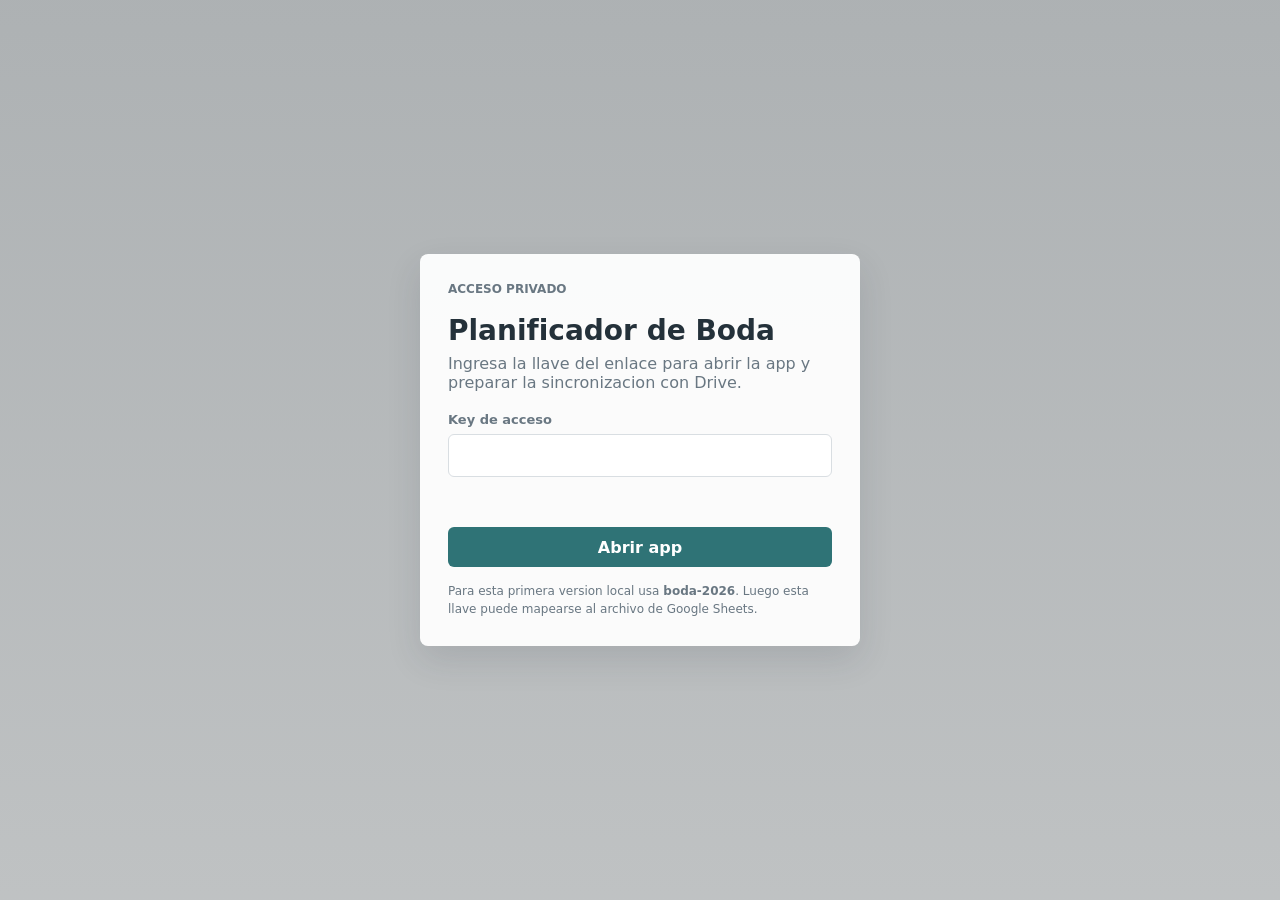
==== index.html @ 95a2a5c6 "Enable Android home screen icon" ====
<!doctype html>
<html lang="es">
  <head>
    <meta charset="UTF-8" />
    <meta name="viewport" content="width=device-width, initial-scale=1.0" />
    <meta name="theme-color" content="#2f7376" />
    <meta name="application-name" content="Plan Boda" />
    <meta name="mobile-web-app-capable" content="yes" />
    <title>Planificador de Boda</title>
    <link rel="manifest" href="./manifest.webmanifest?v=20260608-1" />
    <link rel="icon" type="image/svg+xml" href="./assets/app-icon.svg?v=20260608-1" />
    <link rel="apple-touch-icon" href="./assets/app-icon.svg?v=20260608-1" />
    <link rel="stylesheet" href="./styles.css?v=20260605-1" />
    <link rel="stylesheet" href="./sync.css?v=20260603-5" />
    <link rel="stylesheet" href="./menu-upgrade.css?v=20260603-5" />
    <link rel="stylesheet" href="./photos.css?v=20260605-1" />
  </head>
  <body>
    <div id="app" class="app-shell"></div>
    <div id="modal-root"></div>
    <script src="./app.js?v=20260605-2" defer></script>
    <script src="./extension-registry.js?v=20260605-2" defer></script>
    <script src="./description-upgrade.js?v=20260605-2" defer></script>
    <script src="./photos.js?v=20260605-2" defer></script>
  </body>
</html>
---- styles.css ----
:root {
  --ink: #24313a;
  --muted: #697782;
  --line: #d9dee2;
  --paper: #fbfaf8;
  --panel: #ffffff;
  --rose: #c46f6f;
  --rose-dark: #8f4747;
  --teal: #2f7376;
  --teal-soft: #e7f3f2;
  --gold: #b48a2c;
  --gold-soft: #fff4cf;
  --danger: #b42318;
  --danger-soft: #fee4e2;
  --ok: #18804f;
  --ok-soft: #dcfae6;
  --shadow: 0 14px 35px rgba(31, 45, 61, 0.12);
  color-scheme: light;
  font-family:
    Inter, ui-sans-serif, system-ui, -apple-system, BlinkMacSystemFont, "Segoe UI",
    sans-serif;
}

* {
  box-sizing: border-box;
}

body {
  margin: 0;
  min-width: 320px;
  min-height: 100vh;
  background: var(--paper);
  color: var(--ink);
}

button,
input,
select,
textarea {
  font: inherit;
}

button {
  border: 0;
  cursor: pointer;
}

.app-shell {
  min-height: 100vh;
}

.locked {
  display: grid;
  min-height: 100vh;
  place-items: center;
  padding: 24px;
  background:
    linear-gradient(rgba(36, 49, 58, 0.36), rgba(36, 49, 58, 0.28)),
    url("https://images.unsplash.com/photo-1519741497674-611481863552?auto=format&fit=crop&w=1800&q=80")
      center / cover;
}

.access-panel {
  width: min(100%, 440px);
  padding: 28px;
  border-radius: 8px;
  background: rgba(255, 255, 255, 0.94);
  box-shadow: var(--shadow);
}

.access-panel h1 {
  margin: 0 0 8px;
  font-size: 28px;
  line-height: 1.08;
}

.access-panel p {
  margin: 0 0 20px;
  color: var(--muted);
}

.field {
  display: grid;
  gap: 7px;
}

.field span {
  color: var(--muted);
  font-size: 13px;
  font-weight: 700;
}

.field input,
.field select,
.field textarea {
  width: 100%;
  border: 1px solid var(--line);
  border-radius: 6px;
  padding: 11px 12px;
  background: #fff;
  color: var(--ink);
  outline-color: var(--teal);
}

.field textarea {
  min-height: 96px;
  resize: vertical;
}

.hint {
  color: var(--muted);
  font-size: 12px;
  line-height: 1.45;
}

.error {
  color: var(--danger);
  font-size: 13px;
  min-height: 18px;
}

.main-layout {
  display: grid;
  grid-template-columns: 248px minmax(0, 1fr);
  min-height: 100vh;
}

.sidebar {
  position: sticky;
  top: 0;
  height: 100vh;
  padding: 22px 18px;
  border-right: 1px solid var(--line);
  background: #fff;
}

.brand {
  display: grid;
  gap: 3px;
  margin-bottom: 24px;
}

.brand strong {
  font-size: 19px;
}

.brand span {
  color: var(--muted);
  font-size: 13px;
}

.nav {
  display: grid;
  gap: 8px;
}

.nav button {
  display: flex;
  align-items: center;
  justify-content: flex-start;
  gap: 10px;
  width: 100%;
  min-height: 42px;
  border-radius: 6px;
  padding: 0 12px;
  color: var(--ink);
  background: transparent;
  text-align: left;
}

.nav button.active {
  background: var(--teal-soft);
  color: #174e50;
  font-weight: 800;
}

.sync-box {
  position: absolute;
  right: 18px;
  bottom: 18px;
  left: 18px;
  display: grid;
  gap: 8px;
  padding-top: 16px;
  border-top: 1px solid var(--line);
}

.sync-box small {
  color: var(--muted);
  line-height: 1.35;
}

.content {
  min-width: 0;
  padding: 28px;
}

.topbar {
  display: flex;
  align-items: flex-start;
  justify-content: space-between;
  gap: 16px;
  margin-bottom: 22px;
}

.kicker {
  margin: 0 0 6px;
  color: var(--teal);
  font-size: 12px;
  font-weight: 900;
  letter-spacing: 0;
  text-transform: uppercase;
}

h1,
h2,
h3 {
  margin: 0;
  letter-spacing: 0;
}

h1 {
  font-size: clamp(26px, 4vw, 40px);
  line-height: 1.05;
}

h2 {
  font-size: 22px;
}

h3 {
  font-size: 16px;
}

.subtitle {
  max-width: 760px;
  margin: 8px 0 0;
  color: var(--muted);
  line-height: 1.5;
}

.actions {
  display: flex;
  flex-wrap: wrap;
  gap: 10px;
  justify-content: flex-end;
}

.btn {
  display: inline-flex;
  align-items: center;
  justify-content: center;
  gap: 8px;
  min-height: 40px;
  border-radius: 6px;
  padding: 0 14px;
  border: 1px solid transparent;
  background: var(--teal);
  color: #fff;
  font-weight: 800;
  white-space: nowrap;
}

.btn.secondary {
  border-color: var(--line);
  background: #fff;
  color: var(--ink);
}

.btn.danger {
  background: var(--danger);
}

.btn.ghost {
  background: transparent;
  color: var(--teal);
}

.icon-btn {
  width: 36px;
  min-width: 36px;
  height: 36px;
  border-radius: 6px;
  border: 1px solid var(--line);
  background: #fff;
  color: var(--ink);
  font-weight: 900;
}

.action-btn {
  display: inline-flex;
  align-items: center;
  justify-content: center;
  min-height: 36px;
  border-radius: 6px;
  border: 1px solid var(--line);
  padding: 0 10px;
  background: #fff;
  color: var(--teal);
  font-size: 13px;
  font-weight: 900;
}

.danger-text {
  color: var(--danger);
}

.grid {
  display: grid;
  gap: 16px;
}

.home-grid {
  grid-template-columns: repeat(3, minmax(0, 1fr));
}

.summary-grid {
  grid-template-columns: repeat(4, minmax(0, 1fr));
}

.card {
  border: 1px solid var(--line);
  border-radius: 8px;
  background: var(--panel);
  box-shadow: 0 1px 0 rgba(31, 45, 61, 0.03);
}

.menu-card {
  display: grid;
  gap: 14px;
  align-content: start;
  min-height: 180px;
  padding: 18px;
}

.menu-card .symbol {
  display: grid;
  width: 40px;
  height: 40px;
  place-items: center;
  border-radius: 6px;
  background: var(--gold-soft);
  color: var(--gold);
  font-weight: 900;
}

.menu-card p,
.metric p,
.category-row p {
  margin: 0;
  color: var(--muted);
  line-height: 1.45;
}

.metric {
  padding: 16px;
}

.metric strong {
  display: block;
  margin-top: 6px;
  font-size: 26px;
}

.toolbar {
  display: flex;
  flex-wrap: wrap;
  align-items: center;
  justify-content: space-between;
  gap: 12px;
  margin: 18px 0;
}

.filters {
  display: flex;
  flex-wrap: wrap;
  gap: 10px;
}

.filters input,
.filters select {
  min-height: 40px;
  border: 1px solid var(--line);
  border-radius: 6px;
  padding: 0 11px;
  background: #fff;
}

.category-list {
  display: grid;
  gap: 12px;
}

.category-panel {
  overflow: hidden;
}

.category-row {
  display: grid;
  grid-template-columns: 220px minmax(0, 1fr) auto;
  gap: 16px;
  align-items: center;
  padding: 14px;
}

.category-toggle {
  display: flex;
  align-items: center;
  gap: 12px;
  min-height: 44px;
  border-radius: 6px;
  background: transparent;
  color: var(--ink);
  text-align: left;
}

.category-toggle > span:first-child {
  display: grid;
  width: 28px;
  height: 28px;
  place-items: center;
  border: 1px solid var(--line);
  border-radius: 6px;
  font-size: 18px;
  font-weight: 900;
}

.category-title {
  display: grid;
  gap: 5px;
}

.category-title small {
  color: var(--muted);
  font-weight: 600;
}

.category-detail {
  display: grid;
  gap: 10px;
  padding: 0 14px 14px;
}

.vendor-item {
  display: grid;
  grid-template-columns: minmax(0, 1fr) 240px auto;
  gap: 14px;
  align-items: center;
  padding: 12px;
  border: 1px solid var(--line);
  border-radius: 8px;
  background: #fff;
}

.vendor-item p {
  margin: 4px 0 10px;
  color: var(--muted);
  line-height: 1.4;
}

.vendor-description a {
  color: var(--teal);
  font-weight: 800;
}

.link-button {
  display: inline;
  margin-left: 6px;
  padding: 0;
  background: transparent;
  color: var(--teal);
  font-weight: 900;
  text-decoration: underline;
}

.rating-summary {
  display: grid;
  gap: 8px;
  color: var(--muted);
  font-size: 14px;
  font-weight: 800;
}

.stars {
  color: var(--gold);
  font-size: 20px;
  letter-spacing: 1px;
  line-height: 1;
  white-space: nowrap;
}

.chips {
  display: flex;
  flex-wrap: wrap;
  gap: 8px;
}

.chip {
  display: inline-flex;
  align-items: center;
  min-height: 28px;
  border-radius: 999px;
  padding: 0 10px;
  background: #f2f4f7;
  color: var(--ink);
  font-size: 12px;
  font-weight: 800;
}

.chip.ok {
  background: var(--ok-soft);
  color: var(--ok);
}

.chip.warn {
  background: var(--gold-soft);
  color: #8a6418;
}

.chip.danger {
  background: var(--danger-soft);
  color: var(--danger);
}

.table-wrap {
  overflow-x: auto;
  border: 1px solid var(--line);
  border-radius: 8px;
  background: #fff;
}

table {
  width: 100%;
  min-width: 760px;
  border-collapse: collapse;
}

th,
td {
  padding: 12px;
  border-bottom: 1px solid var(--line);
  text-align: left;
  vertical-align: top;
}

th {
  color: var(--muted);
  font-size: 12px;
  text-transform: uppercase;
}

td strong {
  display: block;
}

.row-actions {
  display: flex;
  gap: 8px;
  justify-content: flex-end;
}

.budget-row {
  display: grid;
  grid-template-columns: 180px minmax(0, 1fr) 120px 120px 120px auto;
  gap: 12px;
  align-items: center;
  padding: 14px;
}

.bar {
  height: 10px;
  overflow: hidden;
  border-radius: 999px;
  background: #edf0f2;
}

.bar span {
  display: block;
  height: 100%;
  background: var(--teal);
}

.modal-backdrop {
  position: fixed;
  inset: 0;
  z-index: 20;
  display: grid;
  place-items: center;
  padding: 20px;
  background: rgba(20, 27, 32, 0.48);
}

.modal {
  width: min(100%, 720px);
  max-height: min(92vh, 860px);
  overflow: auto;
  border-radius: 8px;
  background: #fff;
  box-shadow: var(--shadow);
}

.modal.small {
  width: min(100%, 440px);
}

.modal-head,
.modal-foot {
  display: flex;
  align-items: center;
  justify-content: space-between;
  gap: 12px;
  padding: 18px;
  border-bottom: 1px solid var(--line);
}

.modal-foot {
  border-top: 1px solid var(--line);
  border-bottom: 0;
  justify-content: flex-end;
}

.modal-body {
  display: grid;
  gap: 14px;
  padding: 18px;
}

.form-grid {
  display: grid;
  grid-template-columns: repeat(2, minmax(0, 1fr));
  gap: 14px;
}

.field.full {
  grid-column: 1 / -1;
}

.star-field {
  margin: 0;
  border: 0;
  padding: 0;
}

.star-rating {
  display: flex;
  flex-direction: row-reverse;
  justify-content: flex-end;
  gap: 4px;
  min-height: 52px;
  align-items: center;
}

.star-rating input {
  position: absolute;
  opacity: 0;
  pointer-events: none;
}

.star-rating span {
  color: #c5cbd1;
  display: grid;
  width: 42px;
  height: 42px;
  place-items: center;
  border-radius: 6px;
  font-size: 34px;
  line-height: 1;
  cursor: pointer;
}

.star-rating label:has(input:checked) span,
.star-rating label:has(input:checked) ~ label span,
.star-rating label:hover span,
.star-rating label:hover ~ label span {
  color: var(--gold);
}

.toast {
  position: fixed;
  right: 18px;
  bottom: 18px;
  z-index: 30;
  max-width: min(420px, calc(100vw - 36px));
  border-radius: 8px;
  border: 1px solid #b7ebc6;
  padding: 14px 16px;
  background: var(--ok-soft);
  color: #14532d;
  box-shadow: var(--shadow);
}

.empty {
  padding: 22px;
  border: 1px dashed var(--line);
  border-radius: 8px;
  color: var(--muted);
  background: #fff;
}

@media (max-width: 980px) {
  .main-layout {
    grid-template-columns: 1fr;
  }

  .sidebar {
    position: static;
    height: auto;
    padding: 14px;
  }

  .nav {
    grid-template-columns: repeat(4, minmax(0, 1fr));
  }

  .sync-box {
    position: static;
    margin-top: 12px;
  }

  .content {
    padding: 20px;
  }

  .home-grid,
  .summary-grid {
    grid-template-columns: repeat(2, minmax(0, 1fr));
  }

  .category-row,
  .budget-row {
    grid-template-columns: 1fr;
  }

  .vendor-item {
    grid-template-columns: minmax(0, 1fr) auto;
  }

  .rating-summary {
    grid-column: 1 / -1;
    grid-row: 2;
    grid-template-columns: repeat(2, minmax(0, 1fr));
    padding-top: 8px;
    border-top: 1px solid var(--line);
  }
}

@media (max-width: 640px) {
  .access-panel {
    padding: 20px;
  }

  .topbar,
  .toolbar {
    display: grid;
  }

  .actions,
  .filters {
    justify-content: stretch;
  }

  .actions .btn,
  .filters input,
  .filters select {
    width: 100%;
  }

  .nav {
    grid-template-columns: repeat(2, minmax(0, 1fr));
  }

  .home-grid,
  .summary-grid,
  .form-grid {
    grid-template-columns: 1fr;
  }

  .vendor-item {
    grid-template-columns: 1fr;
  }

  .rating-summary {
    grid-template-columns: 1fr;
  }

  .row-actions {
    justify-content: stretch;
  }

  .row-actions .action-btn {
    flex: 1;
  }

  .content {
    padding: 16px;
  }

  .modal-head,
  .modal-foot {
    align-items: stretch;
    flex-direction: column;
  }

  .modal-foot .btn {
    width: 100%;
  }
}
---- sync.css ----
.error-toast {
  border-color: #fecdca;
  background: var(--danger-soft);
  color: var(--danger);
}

.api-config {
  display: grid;
  gap: 8px;
}

.check-row {
  display: flex;
  align-items: center;
  gap: 8px;
  color: var(--ink);
  font-size: 13px;
  font-weight: 800;
}

.check-row input {
  width: 16px;
  height: 16px;
  accent-color: var(--teal);
}

.api-url-field {
  gap: 5px;
}

.api-url-field input[readonly] {
  background: #f6f7f8;
  color: var(--muted);
}
---- menu-upgrade.css ----
.app-bar {
  position: sticky;
  top: 0;
  z-index: 15;
  display: flex;
  align-items: center;
  gap: 10px;
  min-height: 64px;
  padding: 10px 18px;
  border-bottom: 1px solid var(--line);
  background: rgba(255, 255, 255, 0.96);
  backdrop-filter: blur(10px);
}

.menu-trigger,
.back-btn {
  display: inline-grid;
  width: 42px;
  min-width: 42px;
  height: 42px;
  place-items: center;
  border-radius: 6px;
  border: 1px solid var(--line);
  background: #fff;
  color: var(--ink);
}

.menu-trigger {
  gap: 5px;
  align-content: center;
}

.menu-trigger span {
  display: block;
  width: 18px;
  height: 2px;
  border-radius: 999px;
  background: currentColor;
}

.back-btn {
  font-size: 28px;
  line-height: 1;
}

.app-brand {
  min-width: 0;
  margin-right: auto;
}

.main-layout {
  display: block;
}

.drawer-scrim {
  position: fixed;
  inset: 0;
  z-index: 20;
  display: none;
  background: rgba(20, 27, 32, 0.42);
}

.drawer-scrim.open {
  display: block;
}

.sidebar.drawer-sidebar {
  position: fixed;
  top: 0;
  bottom: 0;
  left: 0;
  z-index: 25;
  display: flex;
  flex-direction: column;
  width: min(320px, calc(100vw - 44px));
  height: 100vh;
  padding: 18px;
  border-right: 1px solid var(--line);
  background: #fff;
  box-shadow: var(--shadow);
  overflow-y: auto;
  transform: translateX(-105%);
  transition: transform 180ms ease;
}

.sidebar.drawer-sidebar.open {
  transform: translateX(0);
}

.drawer-head {
  display: flex;
  align-items: flex-start;
  justify-content: space-between;
  gap: 12px;
  margin-bottom: 18px;
}

.drawer-head .brand {
  margin-bottom: 0;
}

.sidebar.drawer-sidebar .nav {
  display: grid;
  grid-template-columns: 1fr;
}

.sidebar.drawer-sidebar .sync-box {
  position: static;
  margin-top: auto;
}

@media (max-width: 980px) {
  .sidebar.drawer-sidebar {
    position: fixed;
    height: 100vh;
    padding: 18px;
  }

  .sidebar.drawer-sidebar .sync-box {
    position: static;
    margin-top: 0;
  }
}

@media (max-width: 640px) {
  .app-bar {
    min-height: 58px;
    padding: 8px 12px;
  }

  .app-brand strong {
    font-size: 16px;
  }

  .app-brand span {
    font-size: 12px;
  }
}
---- photos.css ----
.modal.wide {
  width: min(100%, 980px);
}

.inline-error {
  border: 1px solid #fecdca;
  border-radius: 8px;
  padding: 12px;
  background: var(--danger-soft);
  color: var(--danger);
  font-weight: 800;
}

.photo-manager {
  gap: 16px;
}

.photo-upload {
  display: grid;
  gap: 12px;
  border: 1px solid var(--line);
  border-radius: 8px;
  padding: 14px;
  background: #fff;
}

.photo-upload-actions {
  display: flex;
  flex-wrap: wrap;
  gap: 10px;
}

.photo-selected-files {
  display: grid;
  gap: 8px;
  border: 1px dashed var(--line);
  border-radius: 8px;
  padding: 10px;
  background: #fbfaf8;
  color: var(--muted);
  font-size: 13px;
}

.photo-selected-files strong {
  color: var(--ink);
}

.photo-selected-files ul {
  display: grid;
  gap: 5px;
  margin: 0;
  padding-left: 18px;
}

.photo-selected-files li span {
  color: var(--muted);
  font-size: 12px;
}

.photo-upload-progress {
  display: grid;
  gap: 8px;
}

.photo-progress-row {
  display: grid;
  grid-template-columns: minmax(0, 1fr) auto;
  gap: 10px;
  align-items: center;
  border: 1px solid var(--line);
  border-radius: 8px;
  padding: 9px 10px;
  background: #fff;
  color: var(--text);
  font-size: 13px;
}

.photo-progress-row span {
  overflow: hidden;
  text-overflow: ellipsis;
  white-space: nowrap;
}

.photo-progress-row strong {
  color: var(--muted);
  font-size: 12px;
}

.photo-progress-row[data-status="working"] {
  border-color: #8ecae6;
  background: #f0f9ff;
}

.photo-progress-row[data-status="done"] {
  border-color: #bbf7d0;
  background: #f0fdf4;
}

.photo-progress-row[data-status="error"] {
  border-color: #fecdca;
  background: var(--danger-soft);
}

.photo-progress-row[data-status="error"] strong {
  color: var(--danger);
}

.photo-grid {
  display: grid;
  grid-template-columns: repeat(auto-fill, minmax(180px, 1fr));
  gap: 12px;
}

.photo-card {
  overflow: hidden;
  border: 1px solid var(--line);
  border-radius: 8px;
  background: #fff;
}

.photo-card img {
  display: block;
  width: 100%;
  aspect-ratio: 4 / 3;
  object-fit: cover;
  background: #edf0f2;
}

.photo-card-body {
  display: grid;
  gap: 8px;
  padding: 10px;
}

.photo-card-body strong {
  overflow: hidden;
  text-overflow: ellipsis;
  white-space: nowrap;
}

.photo-card-body span {
  color: var(--muted);
  font-size: 12px;
  font-weight: 800;
}

.photo-card .row-actions {
  justify-content: stretch;
}

.photo-card .action-btn {
  flex: 1;
}
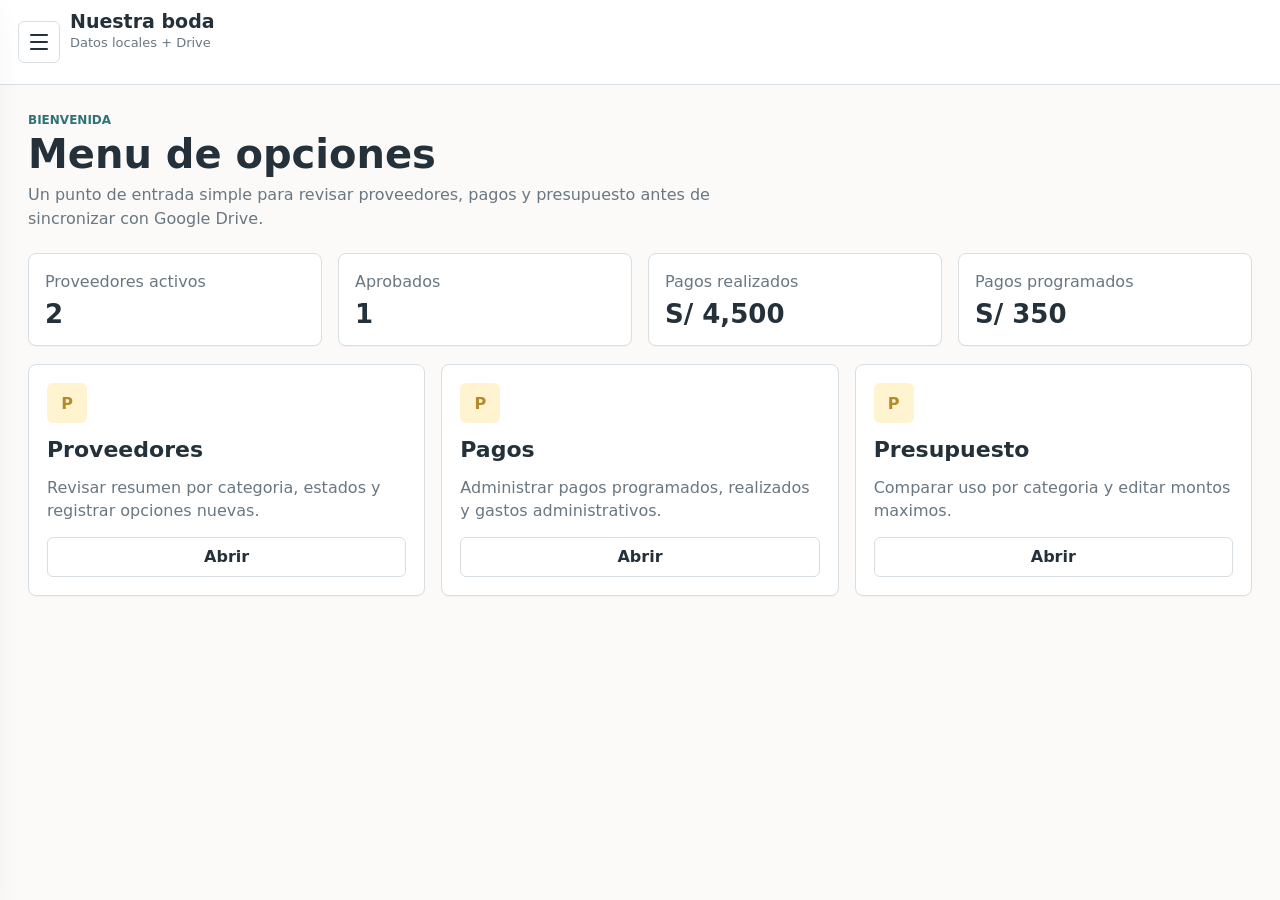
==== commit 846cb653: "Bust cache for default online sync" ====
--- a/index.html
+++ b/index.html
@@ -14,13 +14,17 @@
     <link rel="stylesheet" href="./sync.css?v=20260603-5" />
     <link rel="stylesheet" href="./menu-upgrade.css?v=20260603-5" />
     <link rel="stylesheet" href="./photos.css?v=20260605-1" />
+    <link rel="stylesheet" href="./whatsapp-description.css?v=20260608-1" />
   </head>
   <body>
     <div id="app" class="app-shell"></div>
     <div id="modal-root"></div>
+    <script src="./access-memory.js?v=20260608-1" defer></script>
     <script src="./app.js?v=20260605-2" defer></script>
+    <script src="./auto-push.js?v=20260609-2" defer></script>
     <script src="./extension-registry.js?v=20260605-2" defer></script>
-    <script src="./description-upgrade.js?v=20260605-2" defer></script>
+    <script src="./social-links.js?v=20260608-1" defer></script>
+    <script src="./description-upgrade.js?v=20260608-1" defer></script>
     <script src="./photos.js?v=20260605-2" defer></script>
   </body>
 </html>
--- a/whatsapp-description.css
+++ b/whatsapp-description.css
@@ -0,0 +1,79 @@
+.vendor-description {
+  margin: 6px 0 10px;
+}
+
+.whatsapp-thread {
+  display: grid;
+  gap: 8px;
+  margin: 8px 0 12px;
+}
+
+.whatsapp-thread-header {
+  display: flex;
+  flex-wrap: wrap;
+  gap: 6px;
+  align-items: center;
+}
+
+.whatsapp-meta-chip {
+  display: inline-flex;
+  align-items: center;
+  min-height: 24px;
+  border-radius: 999px;
+  padding: 0 8px;
+  background: var(--teal-soft);
+  color: #174e50;
+  font-size: 12px;
+  font-weight: 800;
+}
+
+.whatsapp-message {
+  display: grid;
+  gap: 5px;
+  padding: 10px 11px;
+  border: 1px solid var(--line);
+  border-radius: 8px;
+  background: #fbfaf8;
+}
+
+.whatsapp-message-head {
+  display: flex;
+  flex-wrap: wrap;
+  gap: 6px;
+  align-items: center;
+  color: var(--muted);
+  font-size: 12px;
+  font-weight: 800;
+}
+
+.whatsapp-author {
+  color: var(--teal);
+  font-weight: 900;
+}
+
+.whatsapp-time {
+  color: var(--muted);
+}
+
+.whatsapp-body {
+  color: var(--ink);
+  line-height: 1.45;
+  white-space: pre-wrap;
+}
+
+.whatsapp-body a,
+.vendor-description a {
+  color: var(--teal);
+  font-weight: 800;
+  word-break: break-word;
+}
+
+.vendor-description.plain-text {
+  white-space: pre-wrap;
+}
+
+@media (max-width: 640px) {
+  .whatsapp-message {
+    padding: 9px;
+  }
+}
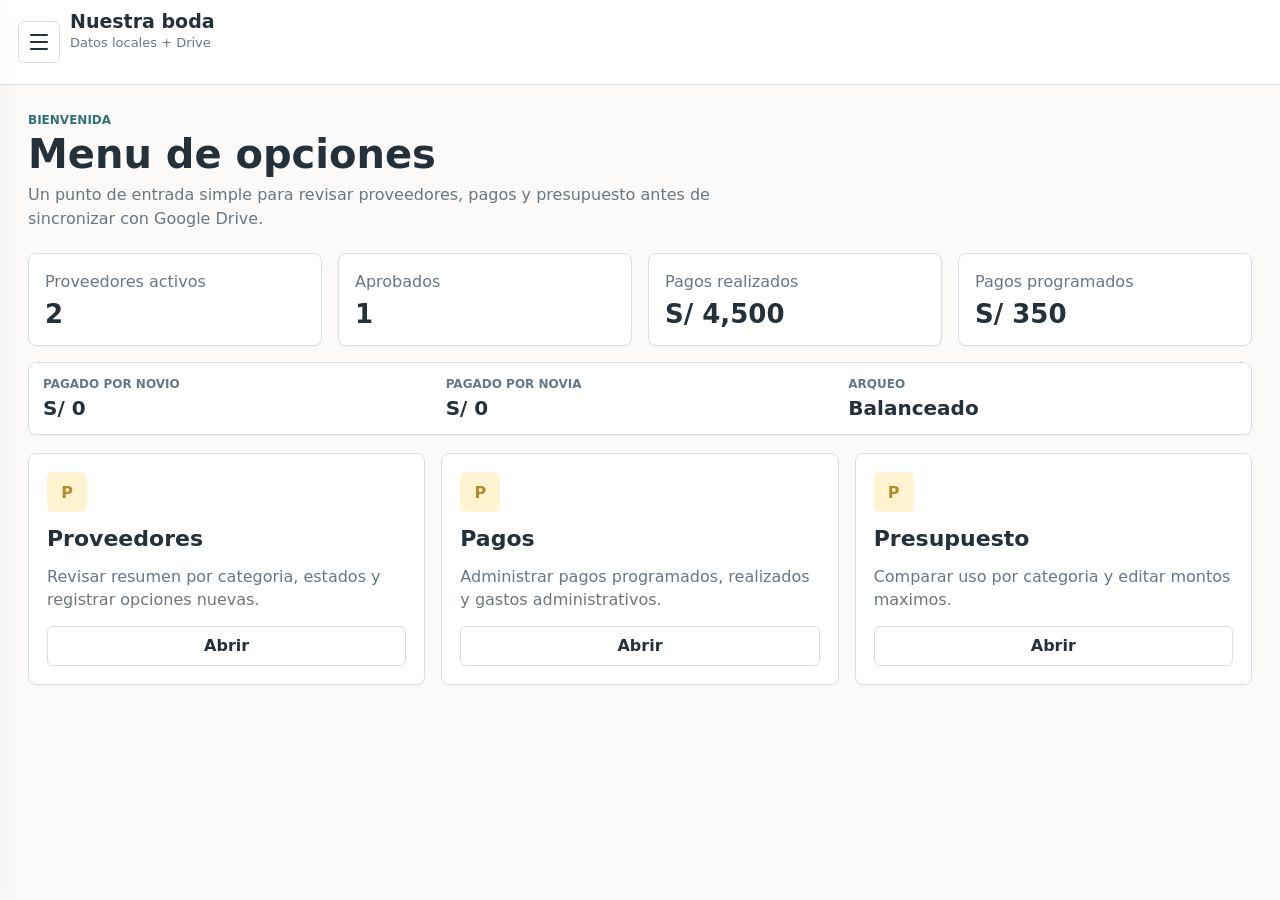
==== commit fb49d39c: "Load payment payer tracking extension" ====
--- a/index.html
+++ b/index.html
@@ -21,6 +21,7 @@
     <div id="modal-root"></div>
     <script src="./access-memory.js?v=20260608-1" defer></script>
     <script src="./app.js?v=20260605-2" defer></script>
+    <script src="./payment-payer.js?v=20260614-1" defer></script>
     <script src="./auto-push.js?v=20260609-2" defer></script>
     <script src="./extension-registry.js?v=20260605-2" defer></script>
     <script src="./social-links.js?v=20260608-1" defer></script>
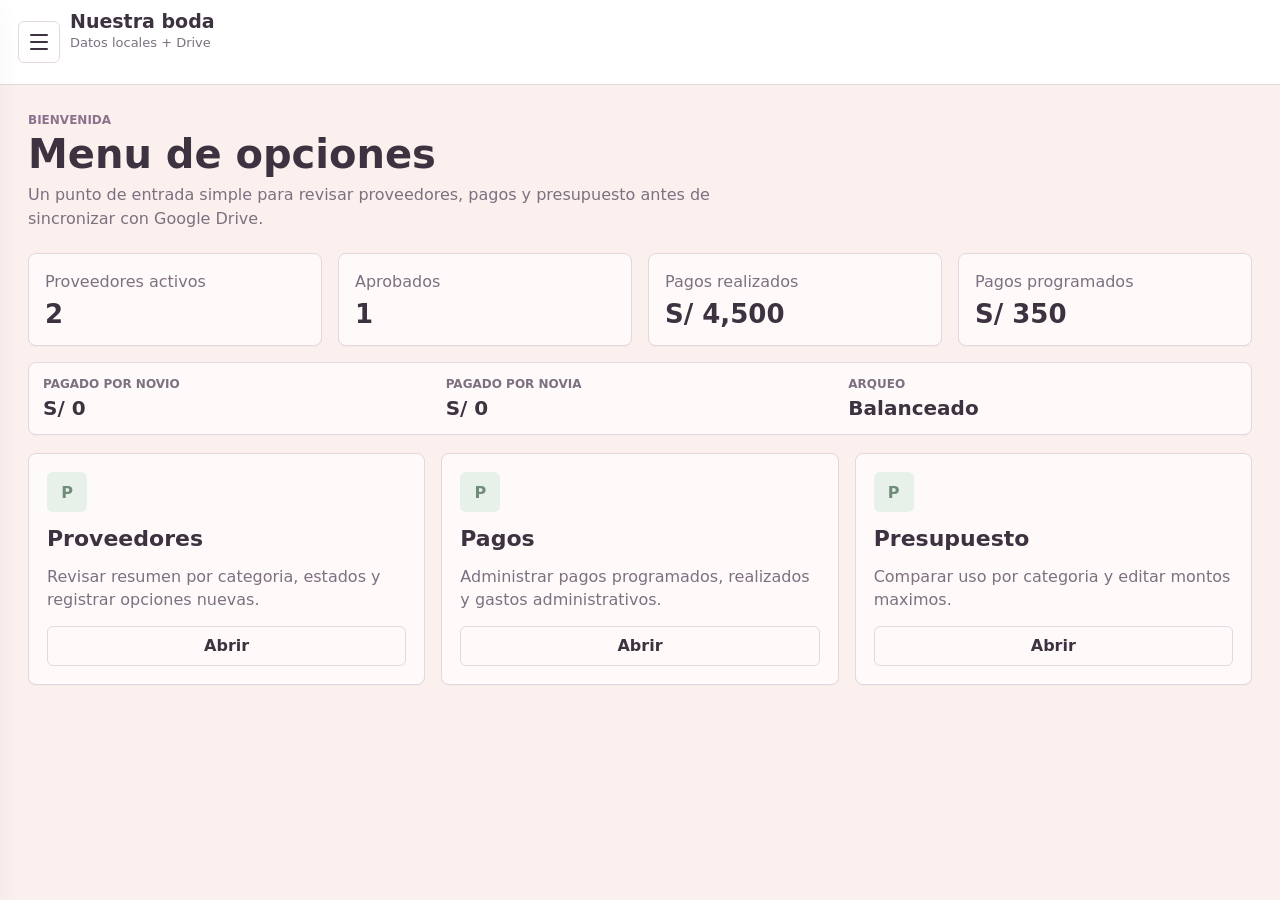
==== commit 7332b8be: "Bust cache for wedding floral palette" ====
--- a/index.html
+++ b/index.html
@@ -3,14 +3,14 @@
   <head>
     <meta charset="UTF-8" />
     <meta name="viewport" content="width=device-width, initial-scale=1.0" />
-    <meta name="theme-color" content="#2f7376" />
+    <meta name="theme-color" content="#8c728f" />
     <meta name="application-name" content="Plan Boda" />
     <meta name="mobile-web-app-capable" content="yes" />
     <title>Planificador de Boda</title>
     <link rel="manifest" href="./manifest.webmanifest?v=20260608-1" />
     <link rel="icon" type="image/svg+xml" href="./assets/app-icon.svg?v=20260608-1" />
     <link rel="apple-touch-icon" href="./assets/app-icon.svg?v=20260608-1" />
-    <link rel="stylesheet" href="./styles.css?v=20260605-1" />
+    <link rel="stylesheet" href="./styles.css?v=20260614-2" />
     <link rel="stylesheet" href="./sync.css?v=20260603-5" />
     <link rel="stylesheet" href="./menu-upgrade.css?v=20260603-5" />
     <link rel="stylesheet" href="./photos.css?v=20260605-1" />
--- a/styles.css
+++ b/styles.css
@@ -1,20 +1,20 @@
 :root {
-  --ink: #24313a;
-  --muted: #697782;
-  --line: #d9dee2;
-  --paper: #fbfaf8;
-  --panel: #ffffff;
-  --rose: #c46f6f;
-  --rose-dark: #8f4747;
-  --teal: #2f7376;
-  --teal-soft: #e7f3f2;
-  --gold: #b48a2c;
-  --gold-soft: #fff4cf;
-  --danger: #b42318;
-  --danger-soft: #fee4e2;
-  --ok: #18804f;
-  --ok-soft: #dcfae6;
-  --shadow: 0 14px 35px rgba(31, 45, 61, 0.12);
+  --ink: #3d3340;
+  --muted: #7d7080;
+  --line: #e4d7df;
+  --paper: #fbf0ee;
+  --panel: #fffafa;
+  --rose: #efc5c8;
+  --rose-dark: #8c728f;
+  --teal: #8c728f;
+  --teal-soft: #e9dfed;
+  --gold: #9db5a5;
+  --gold-soft: #e8f0ea;
+  --danger: #a94b5b;
+  --danger-soft: #f8dfe3;
+  --ok: #6f8d79;
+  --ok-soft: #e6f0e9;
+  --shadow: 0 14px 35px rgba(92, 75, 96, 0.14);
   color-scheme: light;
   font-family:
     Inter, ui-sans-serif, system-ui, -apple-system, BlinkMacSystemFont, "Segoe UI",
@@ -55,7 +55,7 @@
   place-items: center;
   padding: 24px;
   background:
-    linear-gradient(rgba(36, 49, 58, 0.36), rgba(36, 49, 58, 0.28)),
+    linear-gradient(rgba(61, 51, 64, 0.34), rgba(140, 114, 143, 0.28)),
     url("https://images.unsplash.com/photo-1519741497674-611481863552?auto=format&fit=crop&w=1800&q=80")
       center / cover;
 }
@@ -64,7 +64,7 @@
   width: min(100%, 440px);
   padding: 28px;
   border-radius: 8px;
-  background: rgba(255, 255, 255, 0.94);
+  background: rgba(255, 250, 250, 0.95);
   box-shadow: var(--shadow);
 }
 
@@ -97,7 +97,7 @@
   border: 1px solid var(--line);
   border-radius: 6px;
   padding: 11px 12px;
-  background: #fff;
+  background: #fffafa;
   color: var(--ink);
   outline-color: var(--teal);
 }
@@ -131,7 +131,7 @@
   height: 100vh;
   padding: 22px 18px;
   border-right: 1px solid var(--line);
-  background: #fff;
+  background: #fffafa;
 }
 
 .brand {
@@ -170,7 +170,7 @@
 
 .nav button.active {
   background: var(--teal-soft);
-  color: #174e50;
+  color: #5f4d65;
   font-weight: 800;
 }
 
@@ -263,7 +263,7 @@
 
 .btn.secondary {
   border-color: var(--line);
-  background: #fff;
+  background: #fffafa;
   color: var(--ink);
 }
 
@@ -282,7 +282,7 @@
   height: 36px;
   border-radius: 6px;
   border: 1px solid var(--line);
-  background: #fff;
+  background: #fffafa;
   color: var(--ink);
   font-weight: 900;
 }
@@ -295,7 +295,7 @@
   border-radius: 6px;
   border: 1px solid var(--line);
   padding: 0 10px;
-  background: #fff;
+  background: #fffafa;
   color: var(--teal);
   font-size: 13px;
   font-weight: 900;
@@ -322,7 +322,7 @@
   border: 1px solid var(--line);
   border-radius: 8px;
   background: var(--panel);
-  box-shadow: 0 1px 0 rgba(31, 45, 61, 0.03);
+  box-shadow: 0 1px 0 rgba(92, 75, 96, 0.04);
 }
 
 .menu-card {
@@ -340,7 +340,7 @@
   place-items: center;
   border-radius: 6px;
   background: var(--gold-soft);
-  color: var(--gold);
+  color: #6f8d79;
   font-weight: 900;
 }
 
@@ -383,7 +383,7 @@
   border: 1px solid var(--line);
   border-radius: 6px;
   padding: 0 11px;
-  background: #fff;
+  background: #fffafa;
 }
 
 .category-list {
@@ -449,7 +449,7 @@
   padding: 12px;
   border: 1px solid var(--line);
   border-radius: 8px;
-  background: #fff;
+  background: #fffafa;
 }
 
 .vendor-item p {
@@ -501,7 +501,7 @@
   min-height: 28px;
   border-radius: 999px;
   padding: 0 10px;
-  background: #f2f4f7;
+  background: #f4edf2;
   color: var(--ink);
   font-size: 12px;
   font-weight: 800;
@@ -514,7 +514,7 @@
 
 .chip.warn {
   background: var(--gold-soft);
-  color: #8a6418;
+  color: #6f8d79;
 }
 
 .chip.danger {
@@ -526,7 +526,7 @@
   overflow-x: auto;
   border: 1px solid var(--line);
   border-radius: 8px;
-  background: #fff;
+  background: #fffafa;
 }
 
 table {
@@ -571,7 +571,7 @@
   height: 10px;
   overflow: hidden;
   border-radius: 999px;
-  background: #edf0f2;
+  background: #efe6ec;
 }
 
 .bar span {
@@ -587,7 +587,7 @@
   display: grid;
   place-items: center;
   padding: 20px;
-  background: rgba(20, 27, 32, 0.48);
+  background: rgba(61, 51, 64, 0.48);
 }
 
 .modal {
@@ -595,7 +595,7 @@
   max-height: min(92vh, 860px);
   overflow: auto;
   border-radius: 8px;
-  background: #fff;
+  background: #fffafa;
   box-shadow: var(--shadow);
 }
 
@@ -657,7 +657,7 @@
 }
 
 .star-rating span {
-  color: #c5cbd1;
+  color: #d5c9d8;
   display: grid;
   width: 42px;
   height: 42px;
@@ -682,10 +682,10 @@
   z-index: 30;
   max-width: min(420px, calc(100vw - 36px));
   border-radius: 8px;
-  border: 1px solid #b7ebc6;
+  border: 1px solid #c8d9cd;
   padding: 14px 16px;
   background: var(--ok-soft);
-  color: #14532d;
+  color: #506f5a;
   box-shadow: var(--shadow);
 }
 
@@ -694,7 +694,7 @@
   border: 1px dashed var(--line);
   border-radius: 8px;
   color: var(--muted);
-  background: #fff;
+  background: #fffafa;
 }
 
 @media (max-width: 980px) {
